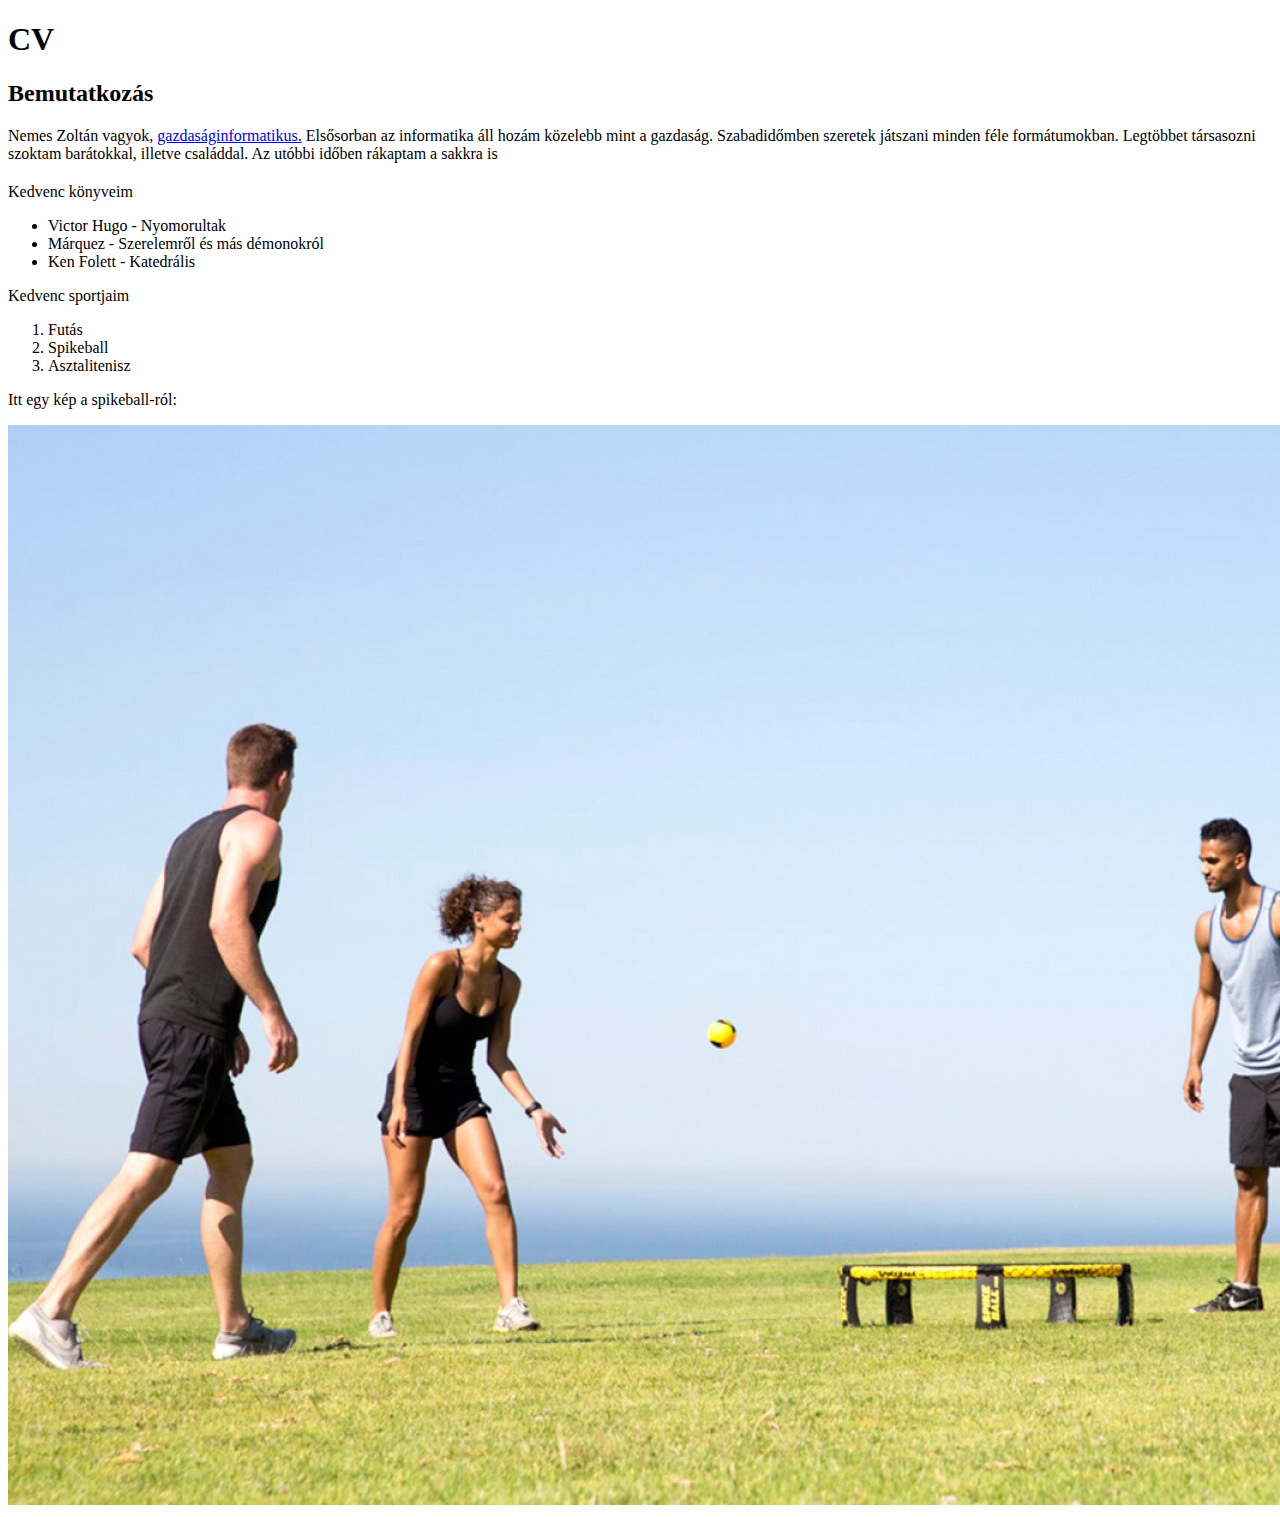
==== HajosTeszt/HajosTeszt/wwwroot/cv.html @ 40d3386b "2. gyak - cv.html" ====
﻿<!DOCTYPE html>
<html>
<head>
    <title>CV</title>
</head>
<body>
    <h1>CV</h1>
    <h2>Bemutatkozás</h2>
    <p>
        Nemes Zoltán vagyok, <a href="https://www.uni-corvinus.hu/fooldal/egyetemunkrol/intezetek/informatika-intezet/">gazdaságinformatikus.</a> 
        Elsősorban az informatika áll hozám közelebb mint a gazdaság.
        Szabadidőmben szeretek játszani minden
        féle formátumokban. Legtöbbet társasozni szoktam
        barátokkal, illetve családdal. Az utóbbi időben rákaptam a sakkra is
    </p>
    <h2></h2>
    <p>Kedvenc könyveim</p>
    <div>
        <ul>
            <li>Victor Hugo - Nyomorultak</li>
            <li>Márquez - Szerelemről és más démonokról </li>
            <li>Ken Folett - Katedrális </li>
        </ul>
        <p> Kedvenc sportjaim</p>
        <ol>
            <li>Futás</li>
            <li>Spikeball</li>
            <li>Asztalitenisz</li>
        </ol>
    </div>
    <p>Itt egy kép a <span>spikeball</span>-ról:</p>
    <img src="Kepek/spikeball.jpg" alt="Spikeball játék közben">


</body>
</html>
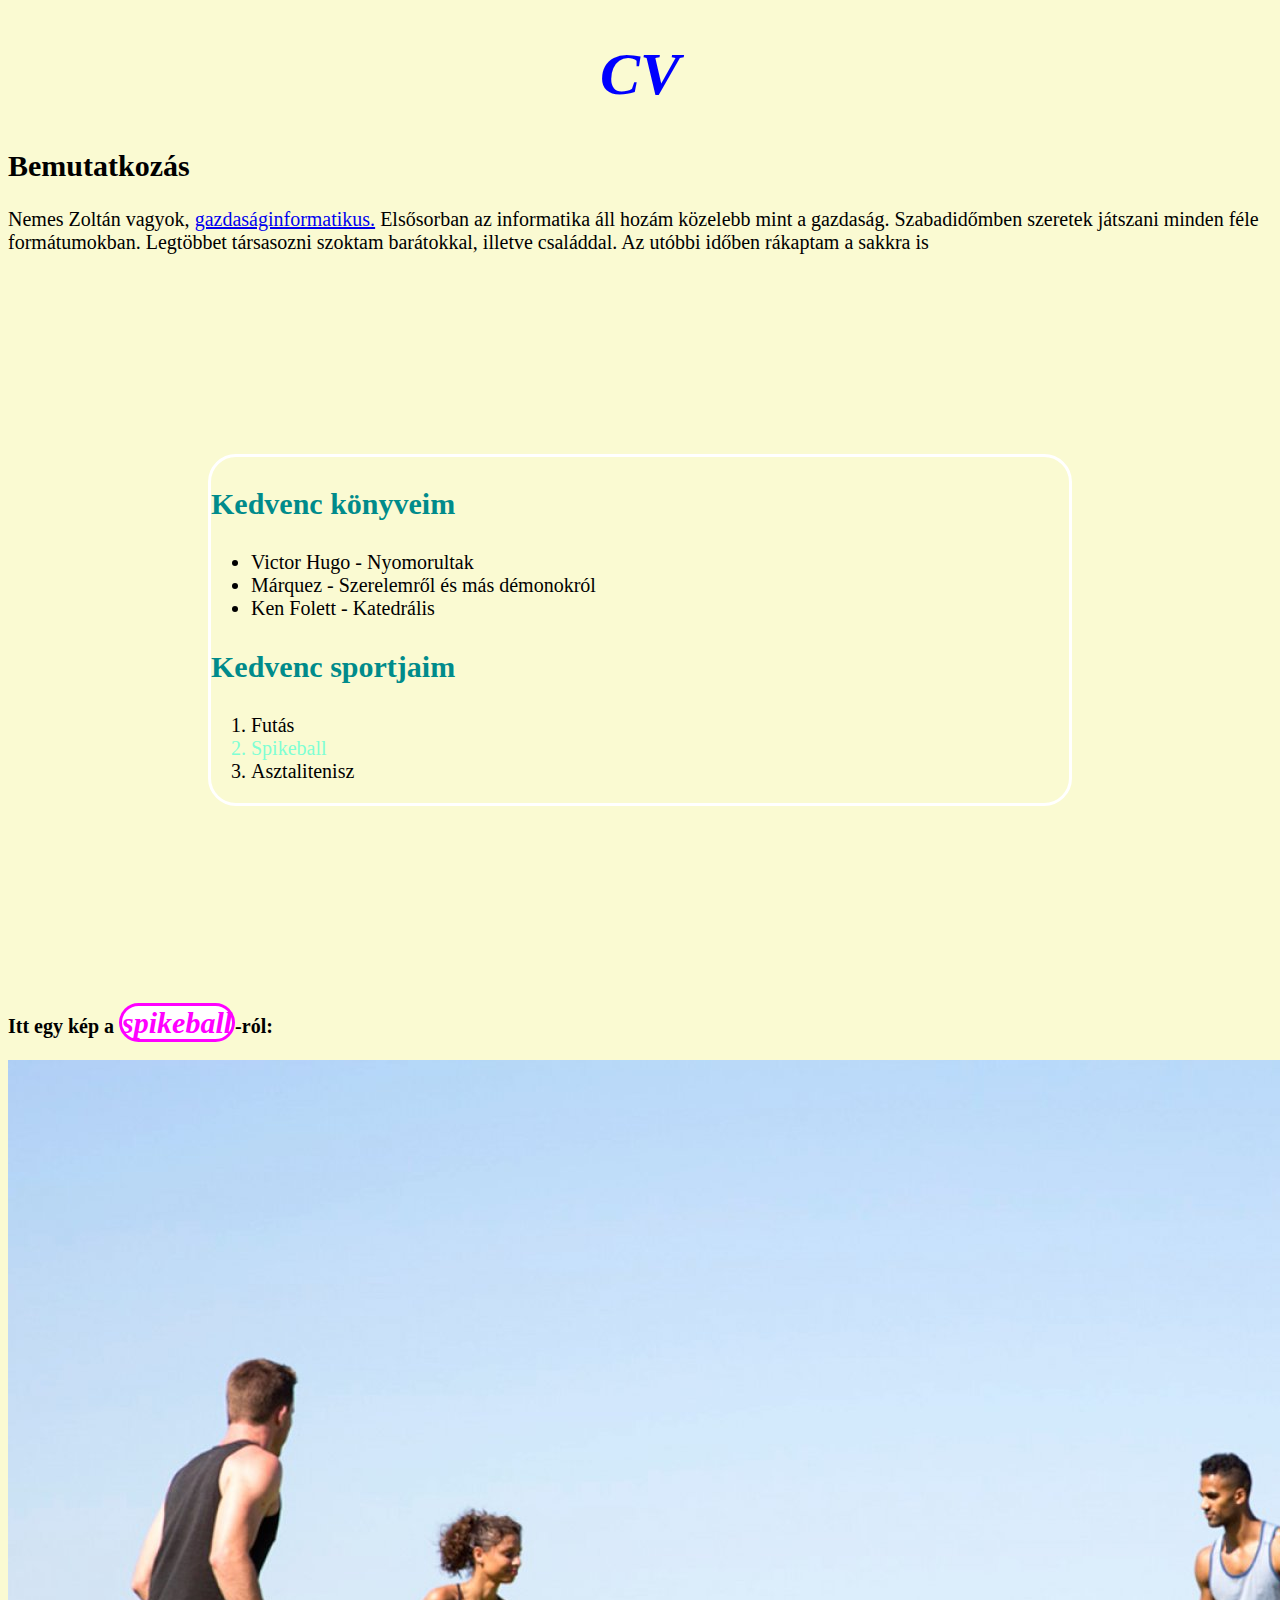
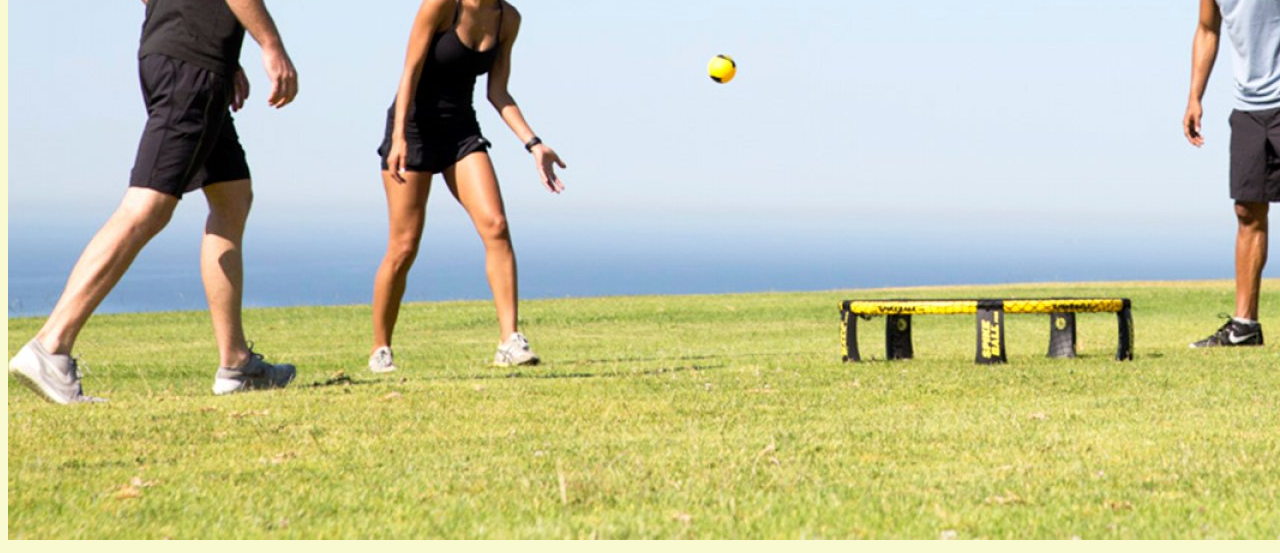
==== commit 4428e234: "css gyakorlat" ====
--- a/HajosTeszt/HajosTeszt/wwwroot/cv.html
+++ b/HajosTeszt/HajosTeszt/wwwroot/cv.html
@@ -2,6 +2,7 @@
 <html>
 <head>
     <title>CV</title>
+    <link href="cv.css" rel="stylesheet" />
 </head>
 <body>
     <h1>CV</h1>
@@ -13,22 +14,23 @@
         féle formátumokban. Legtöbbet társasozni szoktam
         barátokkal, illetve családdal. Az utóbbi időben rákaptam a sakkra is
     </p>
-    <h2></h2>
-    <p>Kedvenc könyveim</p>
+    
+    
     <div>
+        <h3>Kedvenc könyveim</h3>
         <ul>
             <li>Victor Hugo - Nyomorultak</li>
             <li>Márquez - Szerelemről és más démonokról </li>
             <li>Ken Folett - Katedrális </li>
         </ul>
-        <p> Kedvenc sportjaim</p>
+        <h3> Kedvenc sportjaim</h3>
         <ol>
             <li>Futás</li>
-            <li>Spikeball</li>
+            <li id="csakugy">Spikeball</li>
             <li>Asztalitenisz</li>
         </ol>
     </div>
-    <p>Itt egy kép a <span>spikeball</span>-ról:</p>
+    <p class="klasz">Itt egy kép a <span>spikeball</span>-ról:</p>
     <img src="Kepek/spikeball.jpg" alt="Spikeball játék közben">
 
 
--- a/HajosTeszt/HajosTeszt/wwwroot/cv.css
+++ b/HajosTeszt/HajosTeszt/wwwroot/cv.css
@@ -0,0 +1,45 @@
+﻿body { 
+    background-color:lightgoldenrodyellow;
+    font-size: 20px;
+    
+}
+h1 {
+    font-size: 60px;
+    color: blue;
+    font-style: oblique;
+    text-align: center;
+}
+
+h3 {
+    font-size: 30px;
+    color: darkcyan;
+}
+
+span {
+    font-style: italic;
+    font-size: 30px;
+    color: fuchsia;
+    border: solid;
+    border-radius: 25px;
+    background-color: white;
+}
+
+    span:hover {
+        background-color: yellowgreen;
+    }
+
+div {
+   border: solid;
+   border-color: white;
+   border-radius: 28px;
+   /*border-width : 150px;*/
+   margin:200px;;
+}
+
+#csakugy {
+    color:aquamarine;
+}
+
+.klasz{
+    font-weight:bold;
+}